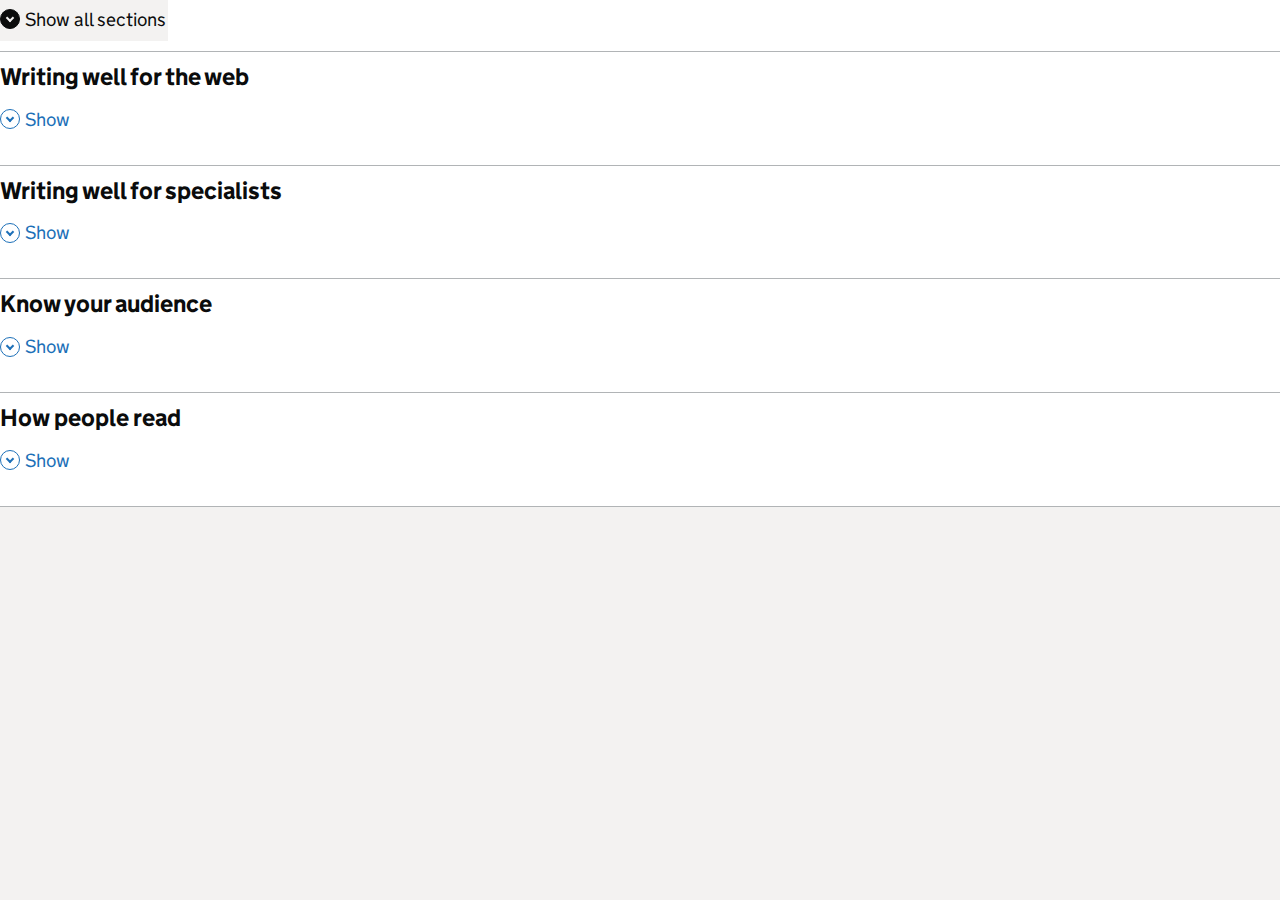
==== root.html @ e2cbfeee "Initial styles downloaded and working!" ====
<!DOCTYPE html>
<html lang="en" class="govuk-template ">
  <head>
    <title>Example - GOV.UK</title>
    <meta name="viewport" content="width=device-width, initial-scale=1, viewport-fit=cover">
    <!--[if !IE 8]><!-->
      <link rel="stylesheet" href="css/govuk-frontend-4.6.0.min.css">
    <!--<![endif]-->
    <!--[if IE 8]>
      <link rel="stylesheet" href="/stylesheets/govuk-frontend-ie8-<VERSION-NUMBER>.min.css">
    <![endif]-->
  </head>
  <body class="govuk-template__body ">
    <script>
      document.body.className = ((document.body.className) ? document.body.className + ' js-enabled' : 'js-enabled');
    </script>
    <!-- component HTML -->
    <div class="govuk-accordion" data-module="govuk-accordion" id="accordion-default">
        <div class="govuk-accordion__section">
          <div class="govuk-accordion__section-header">
            <h2 class="govuk-accordion__section-heading">
              <span class="govuk-accordion__section-button" id="accordion-default-heading-1">
                Writing well for the web
              </span>
            </h2>
          </div>
          <div id="accordion-default-content-1" class="govuk-accordion__section-content" aria-labelledby="accordion-default-heading-1">
            <p class='govuk-body'>This is the content for Writing well for the web.</p>
          </div>
        </div>
        <div class="govuk-accordion__section">
          <div class="govuk-accordion__section-header">
            <h2 class="govuk-accordion__section-heading">
              <span class="govuk-accordion__section-button" id="accordion-default-heading-2">
                Writing well for specialists
              </span>
            </h2>
          </div>
          <div id="accordion-default-content-2" class="govuk-accordion__section-content" aria-labelledby="accordion-default-heading-2">
            <p class='govuk-body'>This is the content for Writing well for specialists.</p>
          </div>
        </div>
        <div class="govuk-accordion__section">
          <div class="govuk-accordion__section-header">
            <h2 class="govuk-accordion__section-heading">
              <span class="govuk-accordion__section-button" id="accordion-default-heading-3">
                Know your audience
              </span>
            </h2>
          </div>
          <div id="accordion-default-content-3" class="govuk-accordion__section-content" aria-labelledby="accordion-default-heading-3">
            <p class='govuk-body'>This is the content for Know your audience.</p>
          </div>
        </div>
        <div class="govuk-accordion__section">
          <div class="govuk-accordion__section-header">
            <h2 class="govuk-accordion__section-heading">
              <span class="govuk-accordion__section-button" id="accordion-default-heading-4">
                How people read
              </span>
            </h2>
          </div>
          <div id="accordion-default-content-4" class="govuk-accordion__section-content" aria-labelledby="accordion-default-heading-4">
            <p class='govuk-body'>This is the content for How people read.</p>
          </div>
        </div>
      </div>
    <script src="JavaScript/govuk-frontend-4.6.0.min.js"></script>
    <script>
      window.GOVUKFrontend.initAll()
    </script>
  </body>
</html>
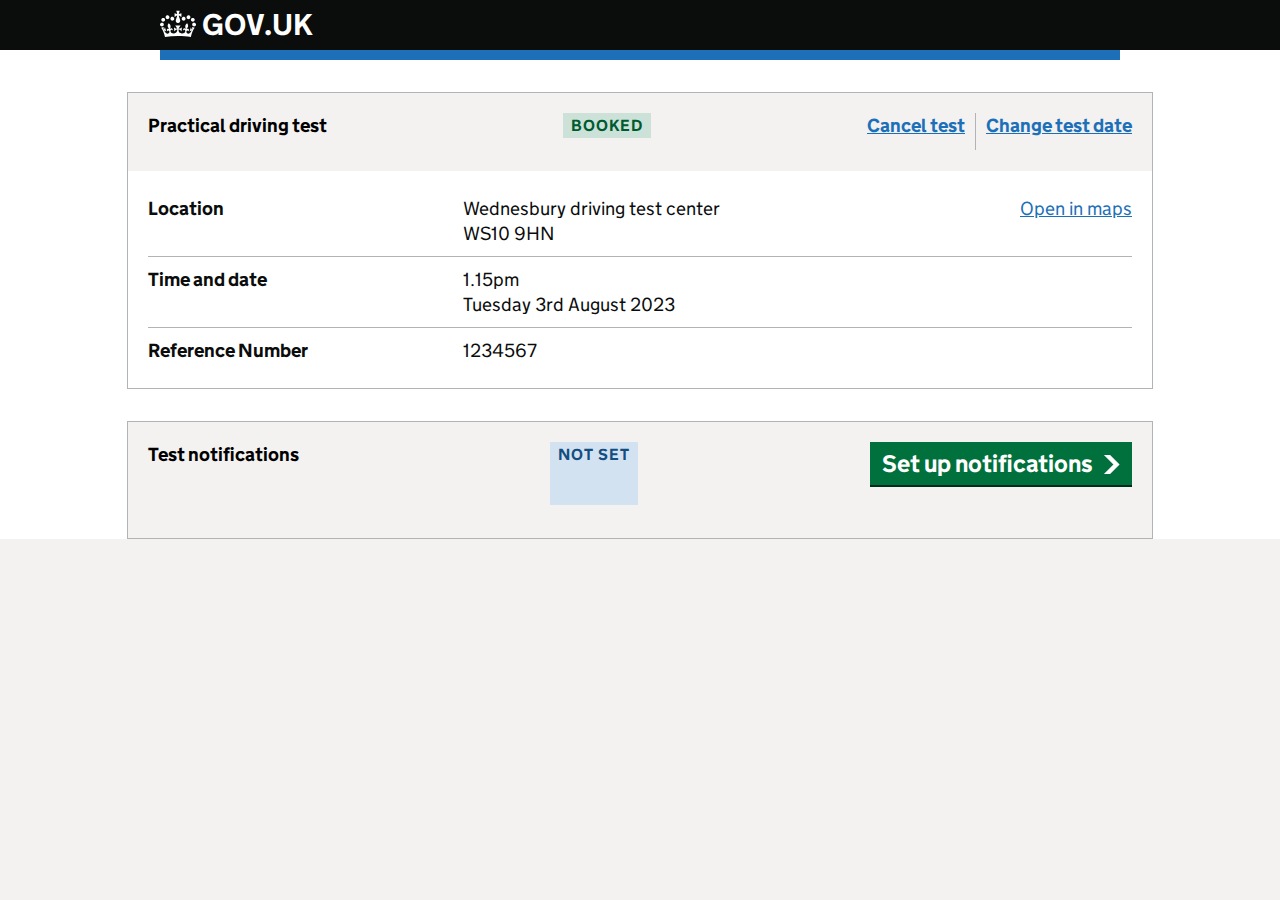
==== commit bfd8aa04: "main content finished" ====
--- a/root.html
+++ b/root.html
@@ -1,70 +1,116 @@
 <!DOCTYPE html>
 <html lang="en" class="govuk-template ">
   <head>
-    <title>Example - GOV.UK</title>
+    <title>Book Your Driving Test - GOV.UK</title>
     <meta name="viewport" content="width=device-width, initial-scale=1, viewport-fit=cover">
-    <!--[if !IE 8]><!-->
       <link rel="stylesheet" href="css/govuk-frontend-4.6.0.min.css">
-    <!--<![endif]-->
-    <!--[if IE 8]>
-      <link rel="stylesheet" href="/stylesheets/govuk-frontend-ie8-<VERSION-NUMBER>.min.css">
-    <![endif]-->
+      <link rel="stylesheet" href="css/root.css">
   </head>
   <body class="govuk-template__body ">
     <script>
       document.body.className = ((document.body.className) ? document.body.className + ' js-enabled' : 'js-enabled');
     </script>
     <!-- component HTML -->
-    <div class="govuk-accordion" data-module="govuk-accordion" id="accordion-default">
-        <div class="govuk-accordion__section">
-          <div class="govuk-accordion__section-header">
-            <h2 class="govuk-accordion__section-heading">
-              <span class="govuk-accordion__section-button" id="accordion-default-heading-1">
-                Writing well for the web
+    <header class="govuk-header " role="banner" data-module="govuk-header">
+        <div class="govuk-header__container govuk-width-container">
+          <div class="govuk-header__logo">
+            <a href="#" class="govuk-header__link govuk-header__link--homepage">
+              <span class="govuk-header__logotype">
+                <!--[if gt IE 8]><!-->
+                <svg
+                  aria-hidden="true"
+                  focusable="false"
+                  class="govuk-header__logotype-crown"
+                  xmlns="http://www.w3.org/2000/svg"
+                  viewBox="0 0 132 97"
+                  height="30"
+                  width="36">
+                  <path
+                    fill="currentColor" fill-rule="evenodd"
+                    d="M25 30.2c3.5 1.5 7.7-.2 9.1-3.7 1.5-3.6-.2-7.8-3.9-9.2-3.6-1.4-7.6.3-9.1 3.9-1.4 3.5.3 7.5 3.9 9zM9 39.5c3.6 1.5 7.8-.2 9.2-3.7 1.5-3.6-.2-7.8-3.9-9.1-3.6-1.5-7.6.2-9.1 3.8-1.4 3.5.3 7.5 3.8 9zM4.4 57.2c3.5 1.5 7.7-.2 9.1-3.8 1.5-3.6-.2-7.7-3.9-9.1-3.5-1.5-7.6.3-9.1 3.8-1.4 3.5.3 7.6 3.9 9.1zm38.3-21.4c3.5 1.5 7.7-.2 9.1-3.8 1.5-3.6-.2-7.7-3.9-9.1-3.6-1.5-7.6.3-9.1 3.8-1.3 3.6.4 7.7 3.9 9.1zm64.4-5.6c-3.6 1.5-7.8-.2-9.1-3.7-1.5-3.6.2-7.8 3.8-9.2 3.6-1.4 7.7.3 9.2 3.9 1.3 3.5-.4 7.5-3.9 9zm15.9 9.3c-3.6 1.5-7.7-.2-9.1-3.7-1.5-3.6.2-7.8 3.7-9.1 3.6-1.5 7.7.2 9.2 3.8 1.5 3.5-.3 7.5-3.8 9zm4.7 17.7c-3.6 1.5-7.8-.2-9.2-3.8-1.5-3.6.2-7.7 3.9-9.1 3.6-1.5 7.7.3 9.2 3.8 1.3 3.5-.4 7.6-3.9 9.1zM89.3 35.8c-3.6 1.5-7.8-.2-9.2-3.8-1.4-3.6.2-7.7 3.9-9.1 3.6-1.5 7.7.3 9.2 3.8 1.4 3.6-.3 7.7-3.9 9.1zM69.7 17.7l8.9 4.7V9.3l-8.9 2.8c-.2-.3-.5-.6-.9-.9L72.4 0H59.6l3.5 11.2c-.3.3-.6.5-.9.9l-8.8-2.8v13.1l8.8-4.7c.3.3.6.7.9.9l-5 15.4v.1c-.2.8-.4 1.6-.4 2.4 0 4.1 3.1 7.5 7 8.1h.2c.3 0 .7.1 1 .1.4 0 .7 0 1-.1h.2c4-.6 7.1-4.1 7.1-8.1 0-.8-.1-1.7-.4-2.4V34l-5.1-15.4c.4-.2.7-.6 1-.9zM66 92.8c16.9 0 32.8 1.1 47.1 3.2 4-16.9 8.9-26.7 14-33.5l-9.6-3.4c1 4.9 1.1 7.2 0 10.2-1.5-1.4-3-4.3-4.2-8.7L108.6 76c2.8-2 5-3.2 7.5-3.3-4.4 9.4-10 11.9-13.6 11.2-4.3-.8-6.3-4.6-5.6-7.9 1-4.7 5.7-5.9 8-.5 4.3-8.7-3-11.4-7.6-8.8 7.1-7.2 7.9-13.5 2.1-21.1-8 6.1-8.1 12.3-4.5 20.8-4.7-5.4-12.1-2.5-9.5 6.2 3.4-5.2 7.9-2 7.2 3.1-.6 4.3-6.4 7.8-13.5 7.2-10.3-.9-10.9-8-11.2-13.8 2.5-.5 7.1 1.8 11 7.3L80.2 60c-4.1 4.4-8 5.3-12.3 5.4 1.4-4.4 8-11.6 8-11.6H55.5s6.4 7.2 7.9 11.6c-4.2-.1-8-1-12.3-5.4l1.4 16.4c3.9-5.5 8.5-7.7 10.9-7.3-.3 5.8-.9 12.8-11.1 13.8-7.2.6-12.9-2.9-13.5-7.2-.7-5 3.8-8.3 7.1-3.1 2.7-8.7-4.6-11.6-9.4-6.2 3.7-8.5 3.6-14.7-4.6-20.8-5.8 7.6-5 13.9 2.2 21.1-4.7-2.6-11.9.1-7.7 8.8 2.3-5.5 7.1-4.2 8.1.5.7 3.3-1.3 7.1-5.7 7.9-3.5.7-9-1.8-13.5-11.2 2.5.1 4.7 1.3 7.5 3.3l-4.7-15.4c-1.2 4.4-2.7 7.2-4.3 8.7-1.1-3-.9-5.3 0-10.2l-9.5 3.4c5 6.9 9.9 16.7 14 33.5 14.8-2.1 30.8-3.2 47.7-3.2z"></path>
+                </svg>
+                <!--<![endif]-->
+                <!--[if IE 8]>
+                <img src="/assets/images/govuk-logotype-crown.png" class="govuk-header__logotype-crown-fallback-image" width="36" height="32" alt="">
+                <![endif]-->
+                <span class="govuk-header__logotype-text">
+                  GOV.UK
+                </span>
               </span>
-            </h2>
-          </div>
-          <div id="accordion-default-content-1" class="govuk-accordion__section-content" aria-labelledby="accordion-default-heading-1">
-            <p class='govuk-body'>This is the content for Writing well for the web.</p>
+            </a>
           </div>
         </div>
-        <div class="govuk-accordion__section">
-          <div class="govuk-accordion__section-header">
-            <h2 class="govuk-accordion__section-heading">
-              <span class="govuk-accordion__section-button" id="accordion-default-heading-2">
-                Writing well for specialists
-              </span>
-            </h2>
-          </div>
-          <div id="accordion-default-content-2" class="govuk-accordion__section-content" aria-labelledby="accordion-default-heading-2">
-            <p class='govuk-body'>This is the content for Writing well for specialists.</p>
-          </div>
+      </header>
+
+    <!-- driving test card -->
+    <div class="govuk-summary-card myCard">
+        <div class="govuk-summary-card__title-wrapper">
+          <h2 class="govuk-summary-card__title">Practical driving test</h2>
+          <ul class="govuk-summary-card__actions">
+            <strong class="govuk-tag govuk-tag--green myTag">
+                booked
+            </strong>
+          </ul>
+          <ul class="govuk-summary-card__actions">
+            <li class="govuk-summary-card__action">
+                <a class="govuk-link" href="#">Cancel test</a>
+            </li>
+            <li class="govuk-summary-card__action"> 
+                <a class="govuk-link" href="#">Change test date</a>
+            </li>
+          </ul>
         </div>
-        <div class="govuk-accordion__section">
-          <div class="govuk-accordion__section-header">
-            <h2 class="govuk-accordion__section-heading">
-              <span class="govuk-accordion__section-button" id="accordion-default-heading-3">
-                Know your audience
-              </span>
-            </h2>
-          </div>
-          <div id="accordion-default-content-3" class="govuk-accordion__section-content" aria-labelledby="accordion-default-heading-3">
-            <p class='govuk-body'>This is the content for Know your audience.</p>
-          </div>
-        </div>
-        <div class="govuk-accordion__section">
-          <div class="govuk-accordion__section-header">
-            <h2 class="govuk-accordion__section-heading">
-              <span class="govuk-accordion__section-button" id="accordion-default-heading-4">
-                How people read
-              </span>
-            </h2>
-          </div>
-          <div id="accordion-default-content-4" class="govuk-accordion__section-content" aria-labelledby="accordion-default-heading-4">
-            <p class='govuk-body'>This is the content for How people read.</p>
-          </div>
+        <div class="govuk-summary-card__content">
+          <dl class="govuk-summary-list">
+            <div class="govuk-summary-list__row">
+                <dt class="govuk-summary-list__key">
+                  Location
+                </dt>
+                <dd class="govuk-summary-list__value">
+                  Wednesbury driving test center<br>WS10 9HN
+                </dd>
+                <dd class="govuk-summary-list__actions">
+                  <a class="govuk-link" href="#">Open in maps</a>
+                </dd>
+              </div>
+            <div class="govuk-summary-list__row">
+              <dt class="govuk-summary-list__key">
+                Time and date
+              </dt>
+              <dd class="govuk-summary-list__value">
+                1.15pm<br>Tuesday 3rd August 2023
+              </dd>
+            </div>
+            <div class="govuk-summary-list__row">
+              <dt class="govuk-summary-list__key">
+                Reference Number
+              </dt>
+              <dd class="govuk-summary-list__value">
+                1234567
+              </dd>
+            </div>
+          </dl>
         </div>
       </div>
+      <!-- notification card -->
+      <div class="govuk-summary-card myCard">
+        <div class="govuk-summary-card__title-wrapper">
+          <h2 class="govuk-summary-card__title">Test notifications</h2>
+          <ul class="govuk-summary-card__actions">
+            <strong class="govuk-tag govuk-tag--blue myTag">
+                not set
+            </strong>
+          </ul>
+          <ul class="govuk-summary-card__actions">
+            <a href="#" role="button" draggable="false" class="govuk-button govuk-button--start myButton" data-module="govuk-button">
+                Set up notifications
+                <svg class="govuk-button__start-icon" xmlns="http://www.w3.org/2000/svg" width="17.5" height="19" viewBox="0 0 33 40" aria-hidden="true" focusable="false">
+                  <path fill="currentColor" d="M0 0h13l20 20-20 20H0l20-20z" />
+                </svg></a>
+          </ul>
+        </div>
+      </div>
+
     <script src="JavaScript/govuk-frontend-4.6.0.min.js"></script>
     <script>
       window.GOVUKFrontend.initAll()
--- a/css/root.css
+++ b/css/root.css
@@ -0,0 +1,12 @@
+.myTag {
+    margin-bottom: 0.75rem;
+}
+
+.myButton {
+    width: auto;
+}
+
+.myCard {
+    width: 80%;
+    margin: 2rem auto;
+}